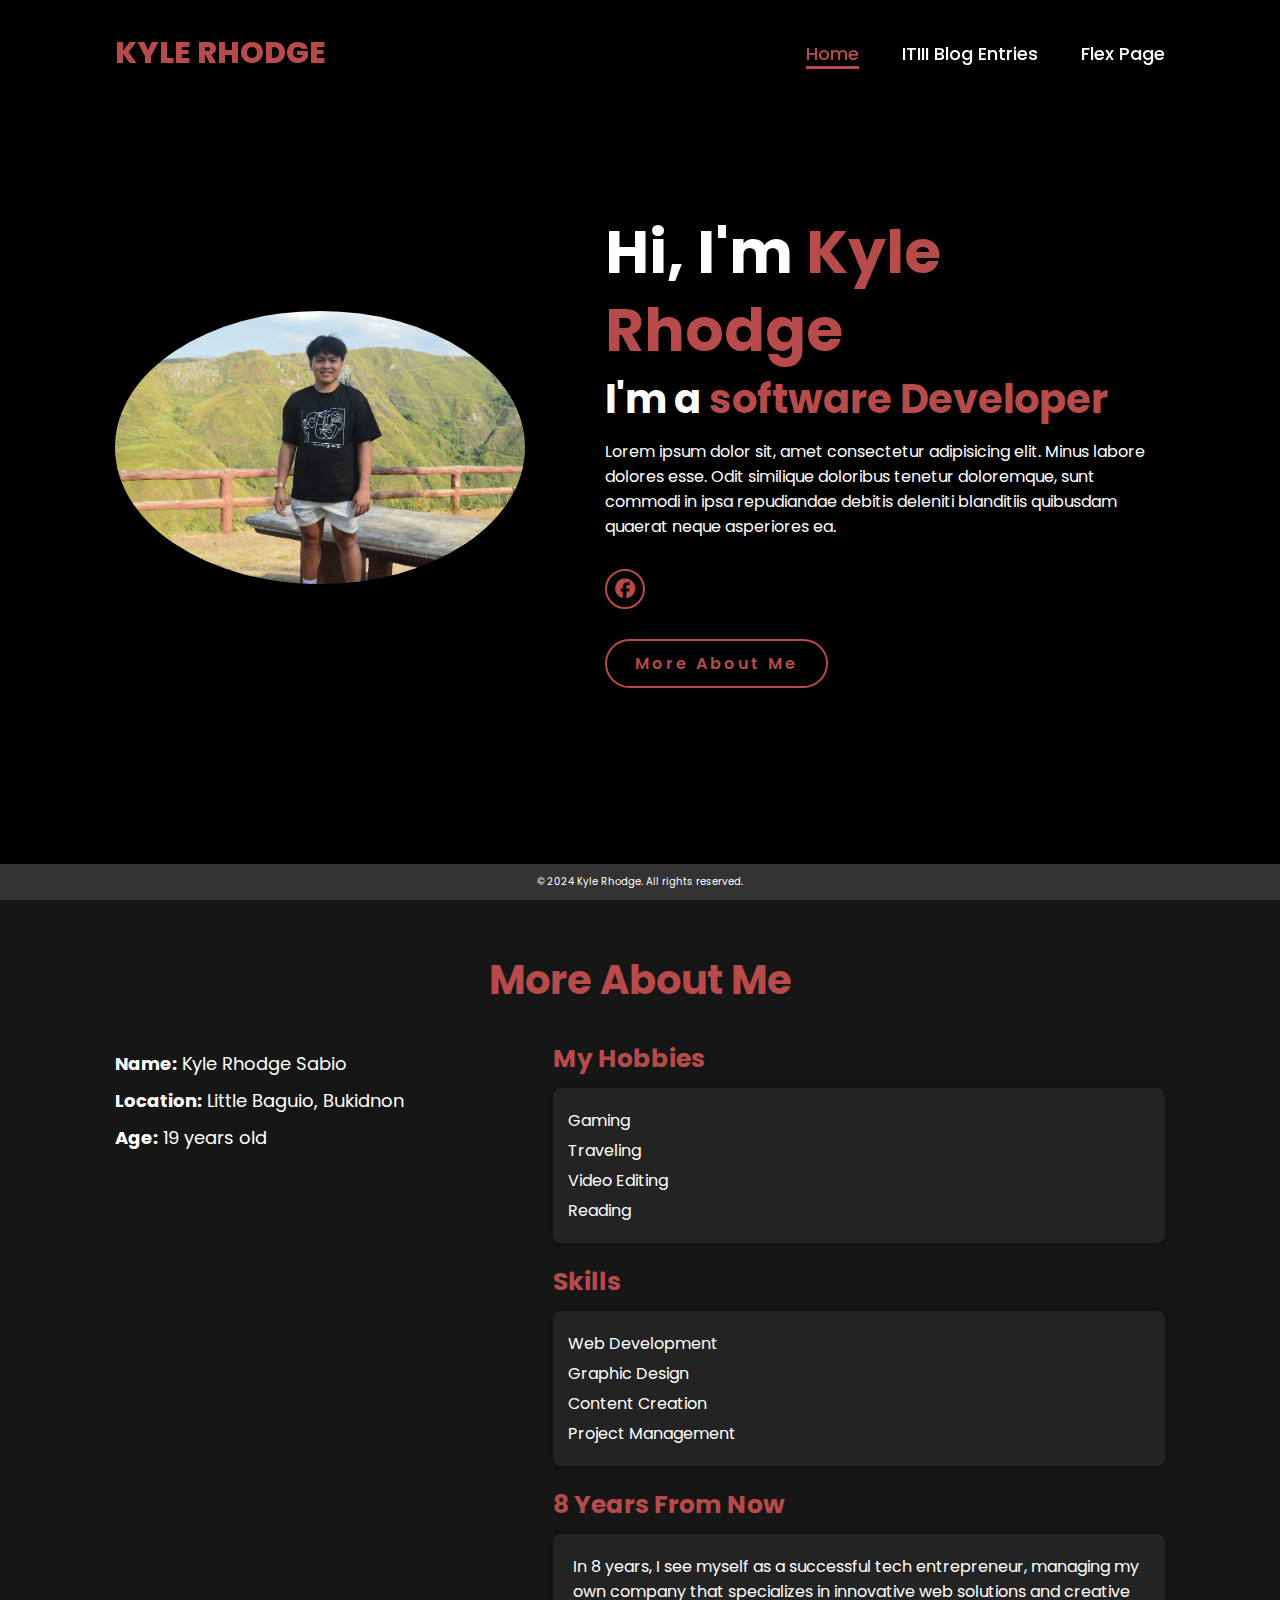
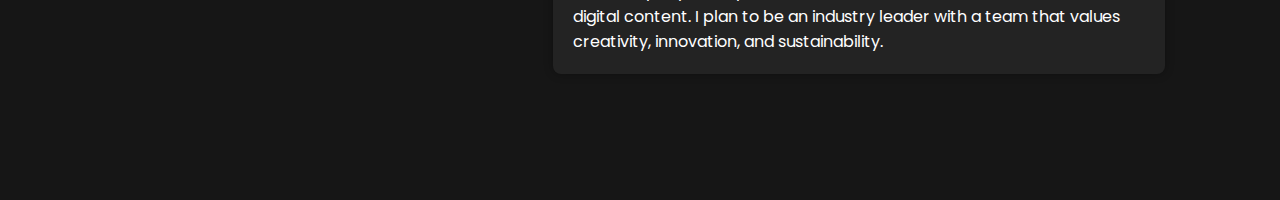
==== index.html @ e92ec9a7 "peronal blog" ====
<!DOCTYPE html>
<html lang="en">
<head>
    <meta charset="UTF-8">
    <meta name="viewport" content="width=device-width, initial-scale=1.0">
    <link rel="stylesheet" href="https://cdnjs.cloudflare.com/ajax/libs/font-awesome/6.5.2/css/all.min.css">
    <link rel="stylesheet" href="index.css">
    <title>Portfolio Website</title>
</head>
<body>
    <!-- Header -->
    <header>
        <a href="#" class="logo">KYLE RHODGE</a>
        <nav>
            <a href="index.html" class="active">Home</a>
            <a href="itiii-blog.html">ITIII Blog Entries</a>
            <a href="flex-page.html">Flex Page</a>
        </nav>
    </header>

    <!-- Home Section -->
    <section class="home">
        <div class="home-img">
            <img src="kyle.jpg" alt="Kyle Rhodge">
        </div>
        <div class="home-content">
            <h1>Hi, I'm <span>Kyle Rhodge</span></h1>
            <h3 class="typing-text">I'm a <span></span></h3>
            <p>Lorem ipsum dolor sit, amet consectetur adipisicing elit. Minus labore dolores esse. Odit similique doloribus tenetur doloremque, sunt commodi in ipsa repudiandae debitis deleniti blanditiis quibusdam quaerat neque asperiores ea.</p>
            <div class="social-icons">
                <a href="https://www.facebook.com/kyle.sabio.359"><i class="fa-brands fa-facebook"></i></a>
            </div>
            <a href="#about-me" class="btn">More About Me</a> <!-- Updated button -->
        </div>
    </section>

    <!-- Self Introduction Section (Scroll to this when clicking 'More About Me') -->
    <section id="about-me" class="about-me">
        <h2>More About Me</h2>
        <div class="intro-content">
            <div class="bio">
                <p><strong>Name:</strong> Kyle Rhodge Sabio</p>
                <p><strong>Location:</strong> Little Baguio, Bukidnon</p>
                <p><strong>Age:</strong> 19 years old</p>
            </div>
            <div class="infographic">
                <div class="hobbies">
                    <h3>My Hobbies</h3>
                    <ul>
                        <li>Gaming</li>
                        <li>Traveling</li>
                        <li>Video Editing</li>
                        <li>Reading</li>
                    </ul>
                </div>
                <div class="skills">
                    <h3>Skills</h3>
                    <ul>
                        <li>Web Development</li>
                        <li>Graphic Design</li>
                        <li>Content Creation</li>
                        <li>Project Management</li>
                    </ul>
                </div>
                <div class="future">
                    <h3>8 Years From Now</h3>
                    <p>In 8 years, I see myself as a successful tech entrepreneur, managing my own company that specializes in innovative web solutions and creative digital content. I plan to be an industry leader with a team that values creativity, innovation, and sustainability.</p>
                </div>
            </div>
        </div>
    </section>

    <footer>
        <p>&copy; 2024 Kyle Rhodge. All rights reserved.</p>
    </footer>

    <script>
        // Smooth Scroll for "More About Me" Button
        document.querySelector('.btn').addEventListener('click', function(e) {
            e.preventDefault();
            document.querySelector('#about-me').scrollIntoView({ behavior: 'smooth' });
        });
    </script>


</body>
</html>
---- index.css ----
@import url('https://fonts.googleapis.com/css2?family=Poppins:wght@100;200;300;400;500;600&display=swap');
*{
    margin: 0;
    padding: 0;
    box-sizing: border-box;
    text-decoration: none;
    border: none;
    outline: none;
    font-family: 'Poppins', sans-serif;
}
html{
    font-size: 62.5%;
}
body{
    width: 100%;
    height: 100vh;
    overflow-x: hidden;
    background-color: black;
    color: white;
}
header{
    margin-top: 20px;
    position: fixed;
    top: 0;
    left: 0;
    width: 100%;
    padding: 1rem 9%;
    background-color: transparent;
    filter: drop-shadow(10px);
    display: flex;
    justify-content: space-between;
    align-items: center;
    z-index: 100;
}
.logo{
    font-size: 3rem;
    color: #b74b4b;
    font-weight: 800;
    cursor: pointer;
    transition: 0.5s ease;
}
.logo:hover{
    transform: scale(1.1);
}
nav a{
    font-size: 1.8rem;
    color: white;
    margin-left: 4rem;
    font-weight: 500;
    transition: 0.3s ease;
    border-bottom: 3px solid transparent;
}
nav a:hover,
nav a.active{
    color: #b74b4b;
    border-bottom: 3px solid #b74b4b;
}
@media(max-width:995px){
    nav{
        position: absolute;
        display: none;
        top: 0;
        right: 0;
        width: 40%;
        border-left: 3px solid #b74b4b;
        border-bottom: 3px solid #b74b4b;
        border-bottom-left-radius: 2rem;
        padding: 1rem solid;
        background-color: #161616;
        border-top: 0.1rem solid rgba(0,0,0,0.1);
    }
    nav.active{
        display: block;
    }
    nav a{
        display: block;
        font-size: 2rem;
        margin: 3rem 0;
    }
    nav a:hover,
    nav a.active{
        padding: 1rem;
        border-radius: 0.5rem;
        border-bottom: 0.5rem solid #b74b4b;
    }
}
section{
    min-height: 100vh;
    padding: 5rem 9% 5rem;
}
.home{
    display: flex;
    justify-content: center;
    align-items: center;
    gap: 8rem;
    background-color: black;
}
.home .home-content h1{
    font-size: 6rem;
    font-weight: 700;
    line-height: 1.3;
}
span{
    color: #b74b4b;
}
.home-content h3{
    font-size: 4rem;
    margin-bottom: 1rem;
    font-weight: 700;
}
.home-content p{
    font-size: 1.6rem;
}
.home-img{
    border-radius: 50%;
}
.home-img img{
    position: relative;
    width: 32vw;
    border-radius: 50%;
    box-shadow: 0 0 25px solid #b74b4b;
    cursor: pointer;
    transition: 0.2s linear;
}
.home-img img:hover{
    font-size: 1.8rem;
    font-weight: 500;
}
.social-icons a{
    display: inline-flex;
    justify-content: center;
    align-items: center;
    width: 4rem;
    height: 4rem;
    background-color: transparent;
    border: 0.2rem solid #b74b4b;
    font-size: 2rem;
    border-radius: 50%;
    margin: 3rem 1.5rem 3rem 0;
    transition: 0.3s ease;
    color: #b74b4b;
}
.social-icons a:hover{
    color: black;
    transform: scale(1.3) translateY(-5px);
    background-color: #b74b4b;
    box-shadow: 0  0 25px #b74b4b;
}
.btn{
    display: inline-block;
    padding: 1rem 2.8rem;
    background-color: black;
    border-radius: 4rem;
    font-size: 1.6rem;
    color: #b74b4b;
    letter-spacing: 0.3rem;
    font-weight: 600;
    border: 2px solid #b74b4b;
    transition: 0.3s ease;
    cursor: pointer;
}
.btn:hover{
    transform: scale3d(1.03);
    background-color: #b74b4b;
    color: black;
    box-shadow: 0 0 25px #b74b4b;
}
.typing-text{
    font-size: 34px;
    font-weight: 600;
    min-width: 280px;
}
.typing-text span{
    position: relative;
}
.typing-text span::before{
    content: "software Developer";
    color: #b74b4b;
    animation: words 20s infinite;
}
.typing-text span::after{
    content: "";
    background-color: black;
    position: absolute;
    width: calc(100% + 8px);
    height: 100%;
    border-left: 3px solid black;
    right: -8;
    animation: cursor 0.6s infinite;
}
@keyframes cursor{
    to{
        border-left: 3px solid #b74b4b;
    }
}
@keyframes words{
    0%, 20%{
        content: "Student";
    }
    21%, 40%{
        content: "Part Timer";
    }
    41%, 60%{
        content: "Older Brother";
    }
    61%, 80%{
        content: "Student";
    }
    81%, 100%{
        content: "Older Brother";
    }
}
@media (max-width: 1000px){
    .home{
        gap: 4rem;
    }
}
@media(max-width:995px){
    .home{
        flex-direction: column;
        margin: 5rem 4rem;
    }
    .home .home-content h3{
        font-size: 2.5rem;
    }
    .home-content h1{
        font-size: 5rem;
    }
    .home-img img{
        height: 70vw;
        margin-top: 4rem;
    }
}

.about-me {
    background-color: #161616;
    padding: 5rem 9%;
    color: white;
    min-height: 100vh;
}

.about-me h2 {
    text-align: center;
    font-size: 4rem;
    color: #b74b4b;
    margin-bottom: 3rem;
}

.intro-content {
    display: flex;
    justify-content: space-between;
    gap: 3rem;
}

.bio {
    flex: 1;
}

.bio p {
    font-size: 1.8rem;
    margin: 1rem 0;
}

.infographic {
    flex: 1.5;
    display: flex;
    flex-direction: column;
    gap: 2rem;
}

.infographic h3 {
    font-size: 2.5rem;
    color: #b74b4b;
    margin-bottom: 1rem;
}

.infographic ul {
    list-style-type: none;
    padding-left: 0;
}

.infographic ul li {
    font-size: 1.6rem;
    margin: 0.5rem 0;
}

.infographic .hobbies ul,
.infographic .skills ul {
    background-color: #232323;
    padding: 1.5rem;
    border-radius: 8px;
    box-shadow: 0 0 10px rgba(0, 0, 0, 0.3);
}

.infographic .future p {
    background-color: #232323;
    padding: 2rem;
    border-radius: 8px;
    font-size: 1.6rem;
    color: white;
    box-shadow: 0 0 10px rgba(0, 0, 0, 0.3);
}

@media (max-width: 995px) {
    .intro-content {
        flex-direction: column;
    }

    .infographic {
        gap: 2rem;
    }

    .bio p {
        font-size: 1.6rem;
    }

    .infographic h3 {
        font-size: 2rem;
    }

    .infographic ul li {
        font-size: 1.4rem;
    }

    .infographic .future p {
        font-size: 1.4rem;
    }
}


/* Blog Entries Section */
.content {
    background-color: #161616;
    padding: 3rem 9%;
    color: white;
    min-height: 100vh;
}

.content h1 {
    text-align: center;
    font-size: 4rem;
    margin-bottom: 2rem;
    color: #b74b4b;
}

.content p {
    font-size: 1.8rem;
    line-height: 1.6;
    margin-bottom: 2rem;
}

.blog-entry {
    background-color: #232323;
    padding: 2rem;
    margin-bottom: 2.5rem;
    border-radius: 10px;
    box-shadow: 0 0 10px rgba(0, 0, 0, 0.3);
}

.blog-entry h2 {
    font-size: 2.5rem;
    color: #b74b4b;
    margin-bottom: 1.5rem;
}

.blog-entry ul {
    list-style-type: none;
    padding-left: 0;
}

.blog-entry ul li {
    font-size: 1.6rem;
    margin: 1rem 0;
}

.blog-entry strong {
    color: #b74b4b;
}

@media (max-width: 768px) {
    .content {
        padding: 3rem 5%;
    }

    .blog-entry {
        padding: 1.5rem;
    }
}

.flex-content {
    padding: 5rem 10%;
    text-align: center;
}

/* Info-Graphic Section */
.info-graphic {
    margin-bottom: 3rem;
}

.info-graphic h1 {
    font-size: 3rem;
    font-weight: 600;
    color: #333;
    margin-bottom: 1.5rem;
}

.info-graphic p {
    font-size: 1.6rem;
    color: #666;
    line-height: 1.8;
    margin: 0 0 3rem;
}

/* Iconography Section */
.iconography {
    display: flex;
    justify-content: space-around;
    align-items: center;
    gap: 2rem;
}

.icon-item {
    text-align: center;
}

.icon-item i {
    font-size: 4rem;
    color: #b74b4b;
    margin-bottom: 1rem;
}

.icon-item p {
    font-size: 1.4rem;
    color: #333;
}

/* Footer */
footer {
    background-color: #333;
    color: white;
    text-align: center;
    padding: 1rem;
    position: fixed;
    width: 100%;
    bottom: 0;
}
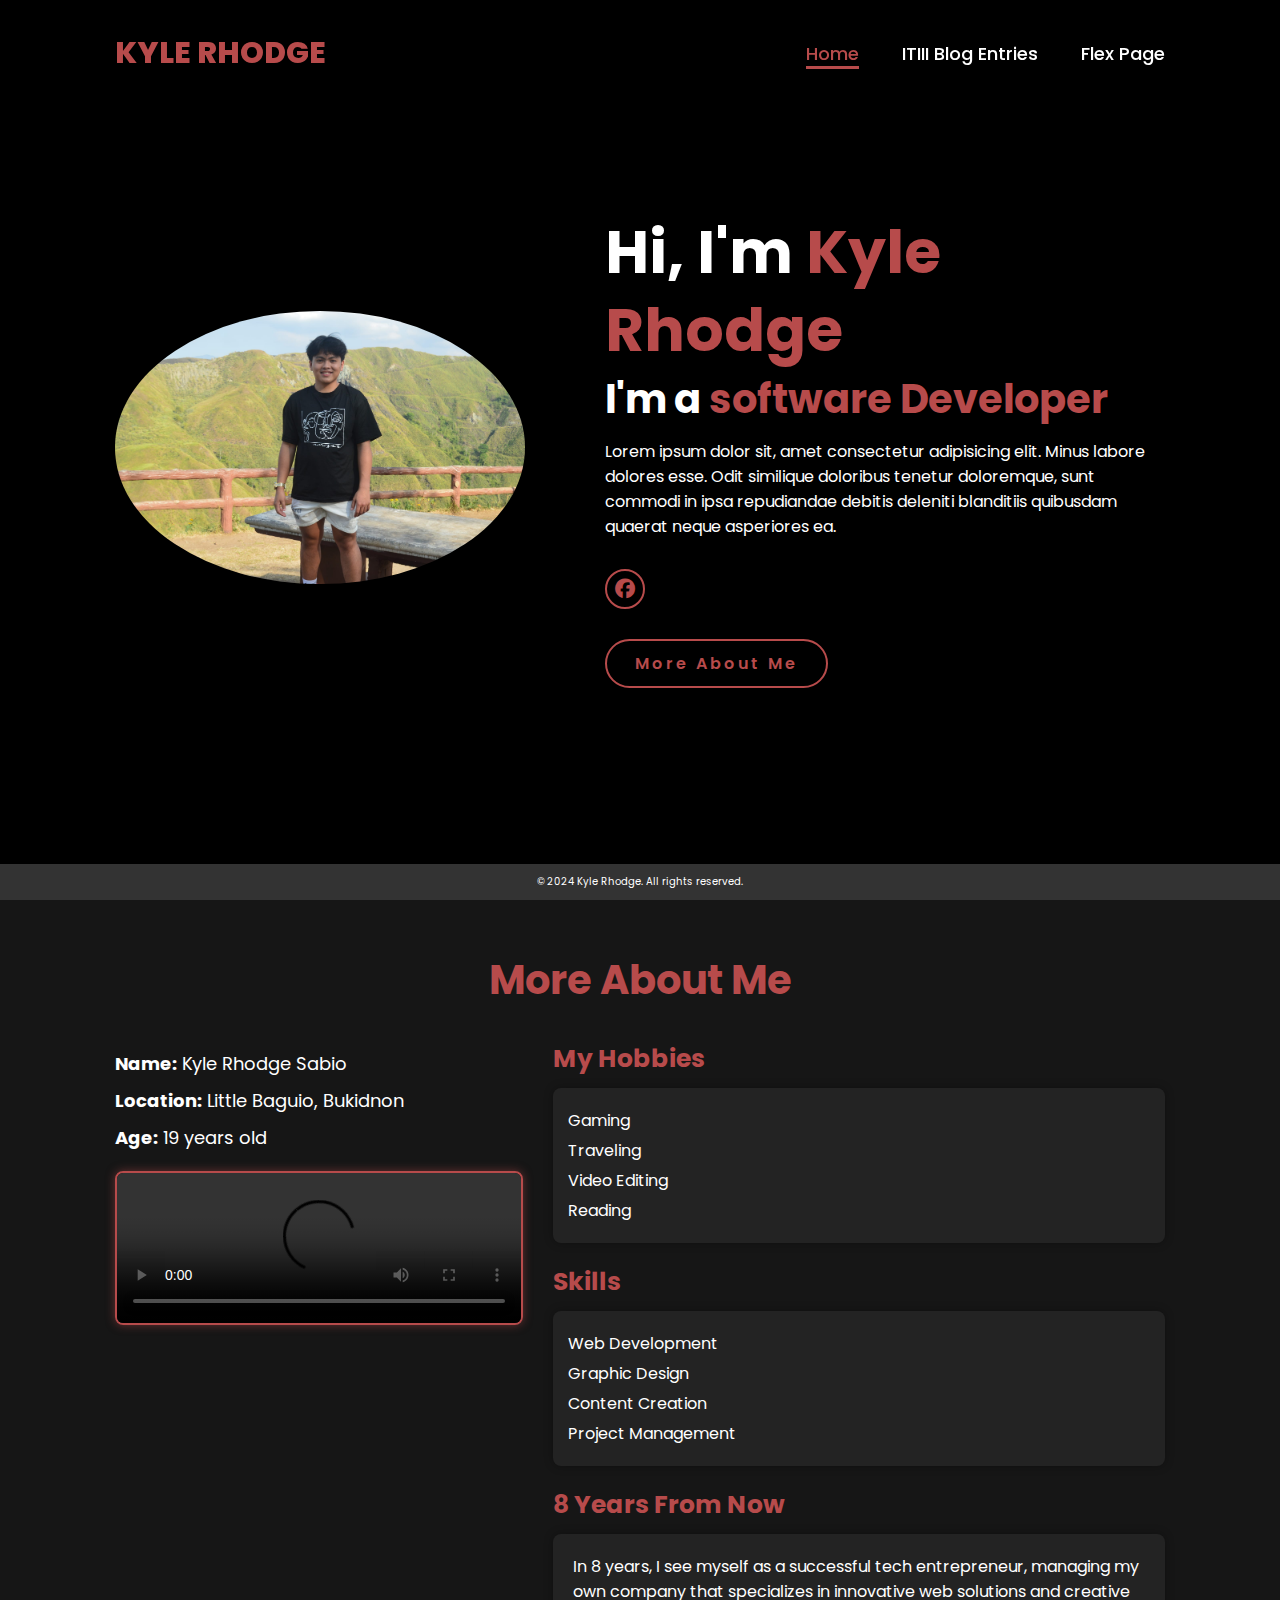
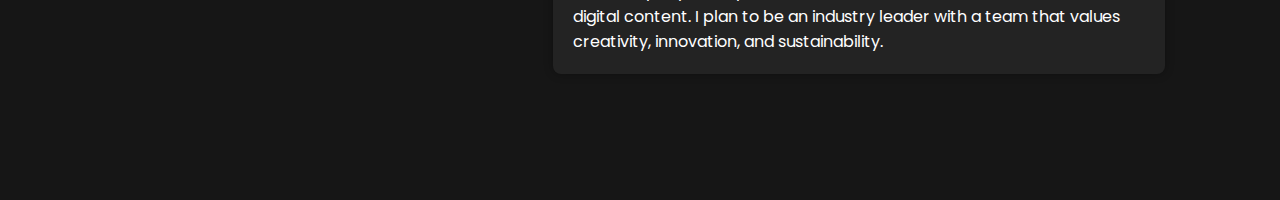
==== commit 96bae0cd: "video" ====
--- a/index.html
+++ b/index.html
@@ -38,11 +38,21 @@
     <section id="about-me" class="about-me">
         <h2>More About Me</h2>
         <div class="intro-content">
-            <div class="bio">
-                <p><strong>Name:</strong> Kyle Rhodge Sabio</p>
-                <p><strong>Location:</strong> Little Baguio, Bukidnon</p>
-                <p><strong>Age:</strong> 19 years old</p>
-            </div>
+
+<div class="bio">
+    <p><strong>Name:</strong> Kyle Rhodge Sabio</p>
+    <p><strong>Location:</strong> Little Baguio, Bukidnon</p>
+    <p><strong>Age:</strong> 19 years old</p>
+    <div class="video-container">
+        <video controls width="100%" height="auto">
+            <source src="vid.mp4" type="video/mp4">
+            Your browser does not support the video tag.
+        </video>
+    </div>
+</div>
+
+
+            
             <div class="infographic">
                 <div class="hobbies">
                     <h3>My Hobbies</h3>
--- a/index.css
+++ b/index.css
@@ -443,4 +443,17 @@
     position: fixed;
     width: 100%;
     bottom: 0;
-}+}
+
+.video-container {
+    margin-top: 2rem;
+    display: flex;
+    justify-content: center;
+    align-items: center;
+}
+
+.video-container video {
+    border: 2px solid #b74b4b;
+    border-radius: 8px;
+    box-shadow: 0 0 10px rgba(183, 75, 75, 0.5);
+}
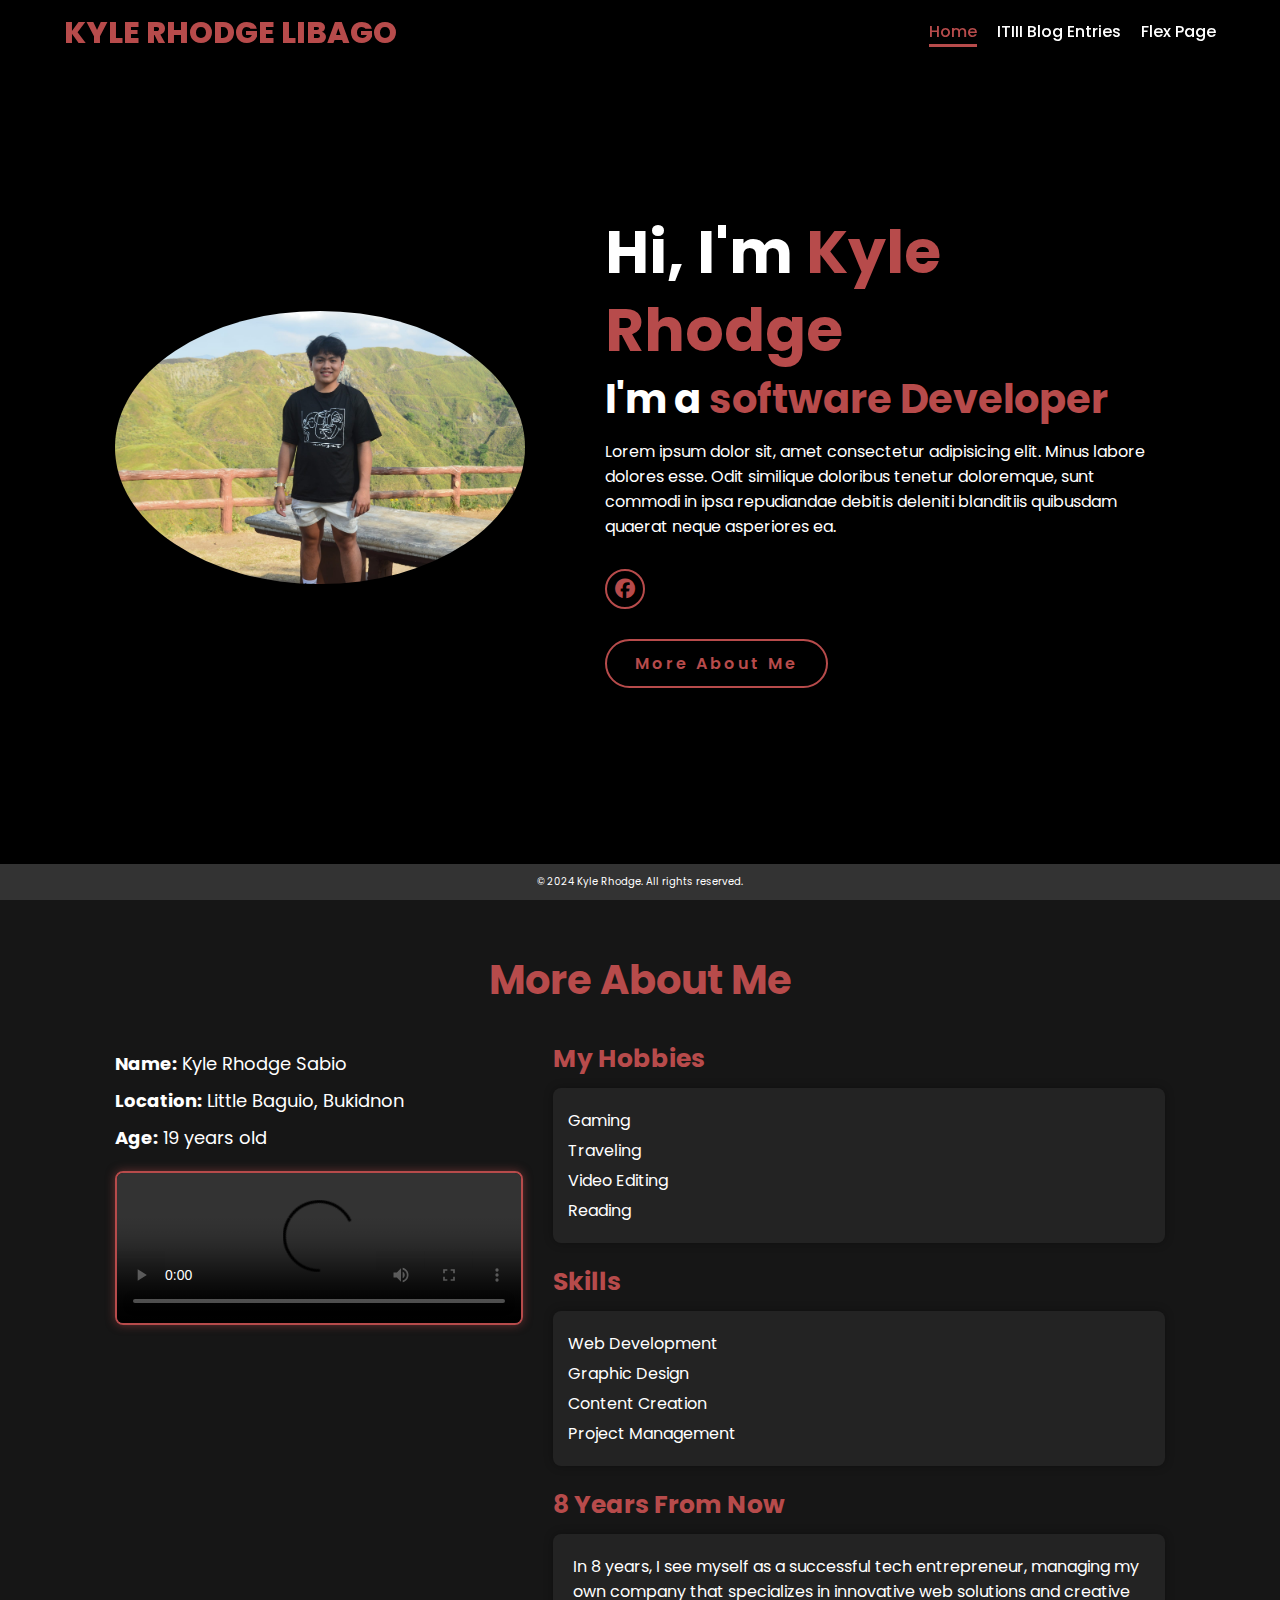
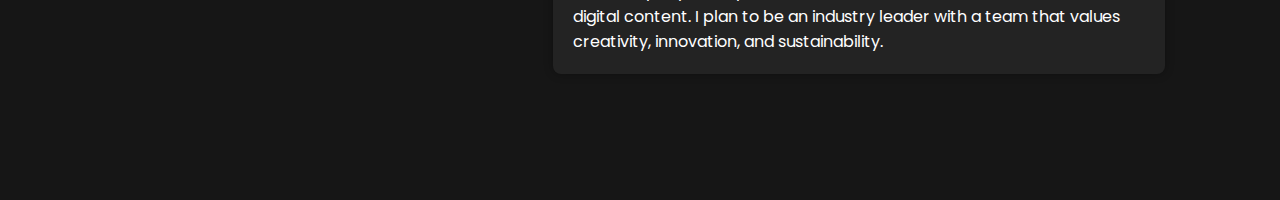
==== commit dffeaf58: "update" ====
--- a/index.html
+++ b/index.html
@@ -10,7 +10,7 @@
 <body>
     <!-- Header -->
     <header>
-        <a href="#" class="logo">KYLE RHODGE</a>
+        <a href="#" class="logo">KYLE RHODGE LIBAGO</a>
         <nav>
             <a href="index.html" class="active">Home</a>
             <a href="itiii-blog.html">ITIII Blog Entries</a>
--- a/index.css
+++ b/index.css
@@ -18,72 +18,80 @@
     background-color: black;
     color: white;
 }
-header{
-    margin-top: 20px;
+header {
     position: fixed;
     top: 0;
     left: 0;
     width: 100%;
-    padding: 1rem 9%;
-    background-color: transparent;
-    filter: drop-shadow(10px);
+    padding: 1rem 5%;
+    background-color: rgba(0, 0, 0, 0.9); /* Slight transparency */
     display: flex;
     justify-content: space-between;
     align-items: center;
-    z-index: 100;
-}
-.logo{
+    z-index: 1000;
+}
+
+header nav {
+    display: flex;
+    align-items: center;
+}
+
+.logo {
     font-size: 3rem;
     color: #b74b4b;
     font-weight: 800;
     cursor: pointer;
     transition: 0.5s ease;
 }
-.logo:hover{
+
+.logo:hover {
     transform: scale(1.1);
 }
-nav a{
-    font-size: 1.8rem;
-    color: white;
-    margin-left: 4rem;
+
+nav a {
+    font-size: 1.6rem;
+    color: white;
+    margin-left: 2rem;
     font-weight: 500;
     transition: 0.3s ease;
     border-bottom: 3px solid transparent;
 }
+
 nav a:hover,
-nav a.active{
+nav a.active {
     color: #b74b4b;
     border-bottom: 3px solid #b74b4b;
 }
-@media(max-width:995px){
-    nav{
+
+@media (max-width: 768px) {
+    header {
+        padding: 1rem 3%;
+    }
+
+    nav {
+        display: none; /* Hide nav initially on small screens */
         position: absolute;
-        display: none;
-        top: 0;
+        top: 100%;
         right: 0;
-        width: 40%;
-        border-left: 3px solid #b74b4b;
-        border-bottom: 3px solid #b74b4b;
-        border-bottom-left-radius: 2rem;
-        padding: 1rem solid;
         background-color: #161616;
-        border-top: 0.1rem solid rgba(0,0,0,0.1);
-    }
-    nav.active{
+        border: 1px solid #b74b4b;
+        width: 60%;
+        flex-direction: column;
+        padding: 1.5rem;
+        border-radius: 8px;
+    }
+
+    nav.active {
+        display: flex; /* Show nav when active */
+    }
+
+    nav a {
         display: block;
-    }
-    nav a{
-        display: block;
-        font-size: 2rem;
-        margin: 3rem 0;
-    }
-    nav a:hover,
-    nav a.active{
-        padding: 1rem;
-        border-radius: 0.5rem;
-        border-bottom: 0.5rem solid #b74b4b;
-    }
-}
+        margin: 1rem 0;
+        text-align: center;
+    }
+}
+
 section{
     min-height: 100vh;
     padding: 5rem 9% 5rem;
